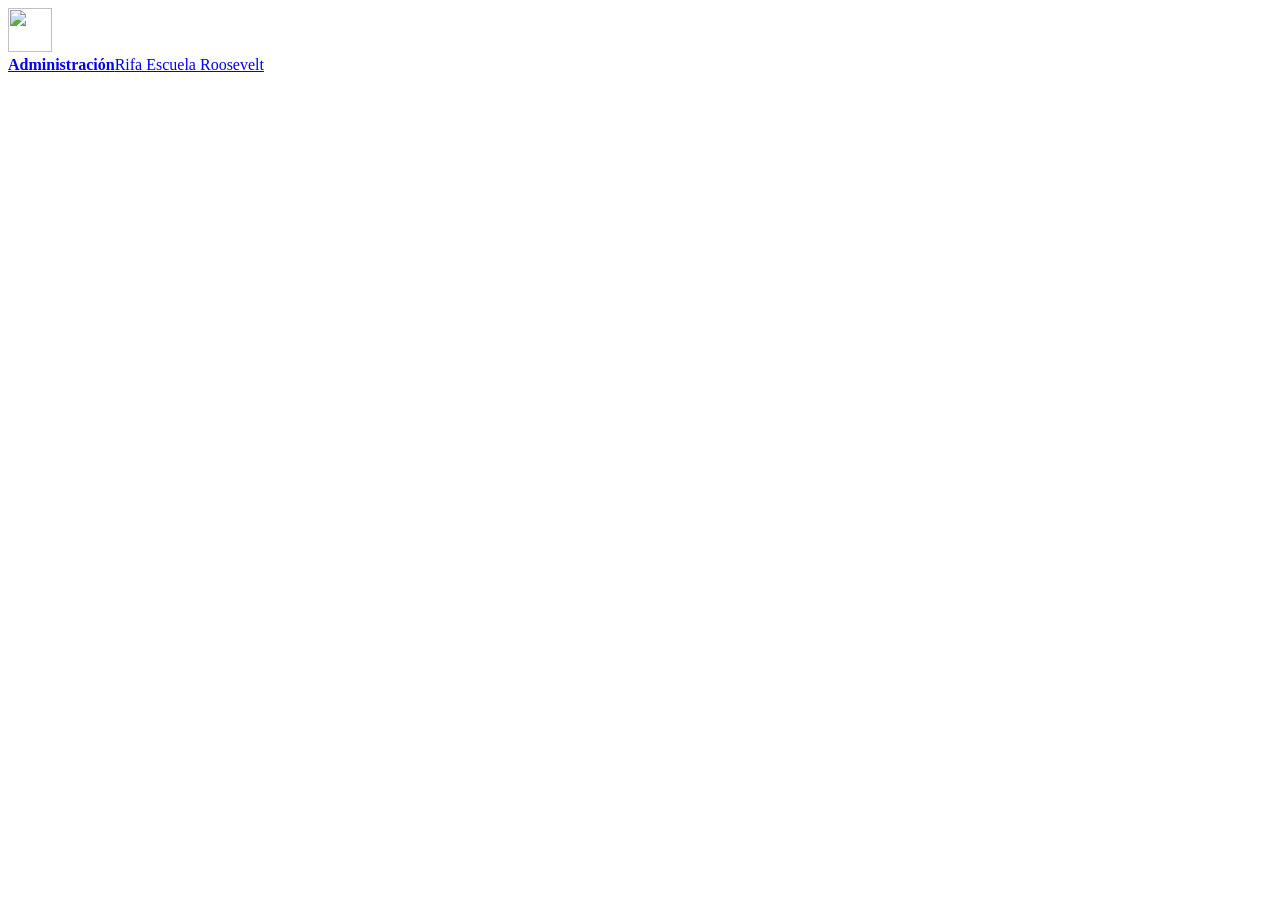
==== admin.html @ 17afc17a "Add files via upload" ====
<!doctype html>
<html lang="es-UY">
<head>
  <meta charset="utf-8">
  <meta name="viewport" content="width=device-width, initial-scale=1, viewport-fit=cover">
  <title>Administración · Rifa Roosevelt</title>
  <meta name="robots" content="noindex, nofollow">
  <meta name="theme-color" content="#0B3D91">
  <link rel="icon" href="img/logo.svg" type="image/svg+xml">
  <link rel="preconnect" href="https://fonts.googleapis.com">
  <link rel="preconnect" href="https://fonts.gstatic.com" crossorigin>
  <link href="https://fonts.googleapis.com/css2?family=Baloo+2:wght@700;800&family=Kaushan+Script&family=Nunito:wght@600;700;800&display=swap" rel="stylesheet">
  <link rel="stylesheet" href="css/estilos.css">
</head>
<body class="panel-body">
  <header class="barra">
    <div class="contenedor">
      <a class="marca" href="admin.html">
        <img src="img/logo.svg" alt="" width="44" height="44">
        <div><b>Administración</b><span>Rifa Escuela Roosevelt</span></div>
      </a>
      <nav id="nav-sesion" hidden>
        <span id="quien" style="font-weight:700;font-size:.9rem"></span>
        <a href="#" id="salir">Salir</a>
      </nav>
    </div>
  </header>

  <section id="v-login" class="contenedor login" hidden>
    <form class="tarjeta" id="form-login">
      <h1>Administración</h1>
      <p style="color:var(--texto-suave)">Acceso exclusivo para la administración de la Escuela.</p>
      <div class="campo"><label for="l-usuario">Usuario</label><input id="l-usuario" autocomplete="username" autocapitalize="none" required></div>
      <div class="campo"><label for="l-clave">Contraseña</label><input id="l-clave" type="password" autocomplete="current-password" required></div>
      <button class="btn btn-azul btn-bloque btn-grande" type="submit">Ingresar</button>
    </form>
  </section>

  <div id="v-app" hidden>
    <div class="contenedor">
      <div class="pestanas" role="tablist">
        <button class="activo" data-vista="resumen">📊 Resumen</button>
        <button data-vista="vendidos">📋 Vendidos</button>
        <button data-vista="buscar">🔎 Buscar</button>
        <button data-vista="operaciones">🧾 Operaciones</button>
        <button data-vista="movimientos">🕓 Historial</button>
        <button data-vista="vendedores">👥 Vendedores</button>
        <button data-vista="exportar">⬇️ Exportar</button>
      </div>
    </div>

    <section class="contenedor vista" id="vista-resumen"></section>

    <section class="contenedor vista" id="vista-vendidos" hidden>
      <div class="cab-panel">
        <h2 style="margin:0">Números vendidos</h2>
        <div class="filtros">
          <button class="btn btn-sec btn-chico" id="vend-actualizar">↻ Actualizar</button>
          <button class="btn btn-azul btn-chico" id="vend-descargar">⬇️ Descargar esta lista</button>
        </div>
      </div>
      <div class="filtros tarjeta" style="margin-bottom:12px">
        <label class="sr" for="vf-texto">Buscar</label>
        <input id="vf-texto" placeholder="Número, nombre, teléfono o correo" style="flex:1 1 220px">
        <label class="sr" for="vf-canal">Canal</label>
        <select id="vf-canal"><option value="">Online y presencial</option><option value="online">Solo online</option><option value="presencial">Solo presencial</option></select>
        <label class="sr" for="vf-metodo">Método</label>
        <select id="vf-metodo"><option value="">Efectivo y Mercado Pago</option><option value="efectivo">Solo efectivo</option><option value="mercadopago">Solo Mercado Pago</option></select>
        <label class="sr" for="vf-vendedor">Vendedor</label>
        <select id="vf-vendedor"><option value="">Todos los vendedores</option></select>
      </div>
      <div class="kpis" id="vend-kpis"></div>
      <div id="res-vendidos"></div>
    </section>

    <section class="contenedor vista" id="vista-buscar" hidden>
      <form class="buscador tarjeta" id="form-buscar" style="margin-bottom:14px">
        <label class="sr" for="q">Buscar</label>
        <input id="q" placeholder="Número (1985), nombre, teléfono, correo u operación">
        <button class="btn btn-azul" type="submit">Buscar</button>
      </form>
      <div id="res-buscar"></div>
    </section>

    <section class="contenedor vista" id="vista-operaciones" hidden>
      <div class="cab-panel">
        <h2 style="margin:0">Operaciones</h2>
        <div class="filtros">
          <label class="sr" for="f-estado">Estado</label>
          <select id="f-estado">
            <option value="">Todas</option>
            <option value="pendiente">Pendientes</option>
            <option value="aprobada">Aprobadas</option>
            <option value="revisar">Para revisar</option>
            <option value="vencida">Vencidas</option>
            <option value="cancelada">Canceladas</option>
            <option value="anulada">Anuladas</option>
          </select>
        </div>
      </div>
      <div id="res-operaciones"></div>
    </section>

    <section class="contenedor vista" id="vista-movimientos" hidden>
      <h2>Historial de movimientos</h2>
      <p style="color:var(--texto-suave)">Últimos 300 registros. El historial completo está en la hoja MOVIMIENTOS y se puede exportar.</p>
      <div id="res-movimientos"></div>
    </section>

    <section class="contenedor vista" id="vista-vendedores" hidden>
      <div class="dos-col">
        <form class="tarjeta" id="form-vendedor">
          <h2 id="titulo-vendedor">Agregar vendedor</h2>
          <input type="hidden" name="id">
          <div class="campo"><label for="v-nombre">Nombre y apellido</label><input id="v-nombre" name="nombre" required></div>
          <div class="campo"><label for="v-usuario">Usuario</label><input id="v-usuario" name="usuario" autocapitalize="none" required><small>Letras, números o punto. Ej.: maria.perez</small></div>
          <div class="campo"><label for="v-clave">Contraseña</label><input id="v-clave" name="clave" type="text" autocomplete="new-password"><small id="ayuda-clave">Mínimo 8 caracteres. Entregásela en persona.</small></div>
          <div class="grupo-form dos">
            <div class="campo"><label for="v-rol">Rol</label><select id="v-rol" name="rol"><option value="vendedor">Vendedor</option><option value="admin">Administrador</option></select></div>
            <div class="campo"><label for="v-activo">Estado</label><select id="v-activo" name="activo"><option value="SÍ">Habilitado</option><option value="NO">Deshabilitado</option></select></div>
          </div>
          <div style="display:flex;gap:8px;flex-wrap:wrap">
            <button class="btn btn-azul" type="submit">Guardar</button>
            <button class="btn btn-ghost" type="button" id="v-cancelar" hidden>Cancelar edición</button>
          </div>
        </form>

        <form class="tarjeta" id="form-asignar">
          <h2>Talonarios físicos</h2>
          <p style="color:var(--texto-suave);margin-top:0">Asigná a cada vendedor los números de su talonario impreso. Esos números no se venden por la web: solo los puede vender ese vendedor (o la administración).</p>
          <div class="grupo-form dos">
            <div class="campo"><label for="a-desde">Desde</label><input id="a-desde" name="desde" inputmode="numeric" placeholder="1001" required></div>
            <div class="campo"><label for="a-hasta">Hasta</label><input id="a-hasta" name="hasta" inputmode="numeric" placeholder="1050" required></div>
          </div>
          <div class="campo"><label for="a-vend">Vendedor</label><select id="a-vend" name="vendedorId"></select></div>
          <button class="btn btn-azul" type="submit">Asignar</button>
        </form>
      </div>
      <h2 style="margin-top:24px">Vendedores</h2>
      <div id="res-vendedores"></div>
    </section>

    <section class="contenedor vista" id="vista-exportar" hidden>
      <div class="tarjeta">
        <h2>Exportar reportes</h2>
        <p style="color:var(--texto-suave)">Descarga archivos CSV que se abren con Excel o Google Sheets.</p>
        <div style="display:flex;gap:10px;flex-wrap:wrap">
          <button class="btn btn-azul" data-exportar="numeros">Números (2.000)</button>
          <button class="btn btn-azul" data-exportar="operaciones">Operaciones</button>
          <button class="btn btn-azul" data-exportar="movimientos">Historial</button>
          <button class="btn btn-azul" data-exportar="vendedores">Vendedores</button>
        </div>
      </div>
    </section>
  </div>

  <dialog id="dlg" aria-labelledby="dlg-titulo">
    <div class="dlg-cab"><h2 id="dlg-titulo"></h2><button class="cerrar" type="button" aria-label="Cerrar" data-cerrar>×</button></div>
    <form class="dlg-cuerpo" id="dlg-form" novalidate></form>
  </dialog>

  <script src="js/config.js"></script>
  <script src="js/comun.js"></script>
  <script src="js/admin.js"></script>
</body>
</html>
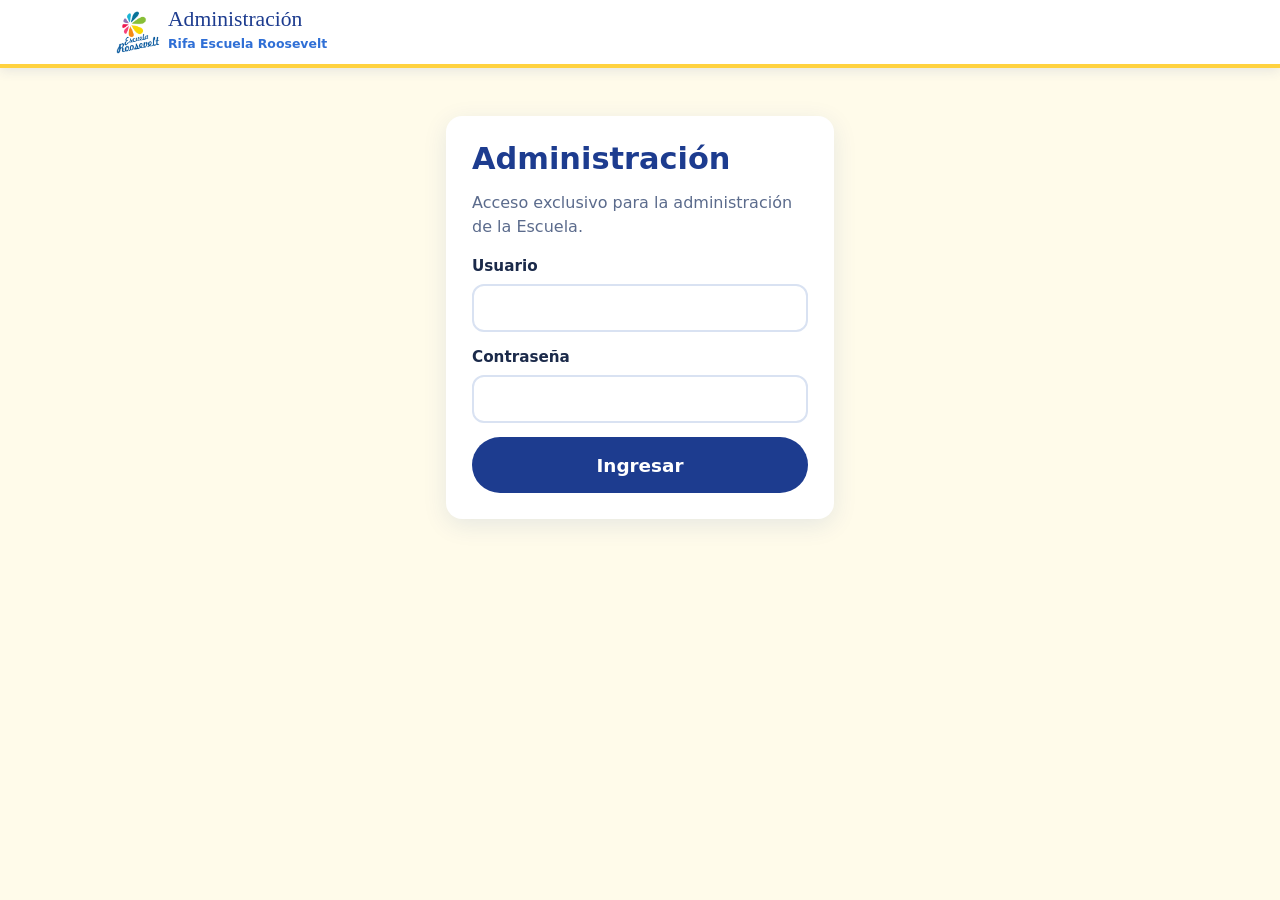
==== commit 0842f1b3: "Add files via upload" ====
--- a/admin.html
+++ b/admin.html
@@ -6,7 +6,7 @@
   <title>Administración · Rifa Roosevelt</title>
   <meta name="robots" content="noindex, nofollow">
   <meta name="theme-color" content="#0B3D91">
-  <link rel="icon" href="img/logo.svg" type="image/svg+xml">
+  <link rel="icon" href="img/logo.png" type="image/png">
   <link rel="preconnect" href="https://fonts.googleapis.com">
   <link rel="preconnect" href="https://fonts.gstatic.com" crossorigin>
   <link href="https://fonts.googleapis.com/css2?family=Baloo+2:wght@700;800&family=Kaushan+Script&family=Nunito:wght@600;700;800&display=swap" rel="stylesheet">
@@ -16,7 +16,7 @@
   <header class="barra">
     <div class="contenedor">
       <a class="marca" href="admin.html">
-        <img src="img/logo.svg" alt="" width="44" height="44">
+        <img src="img/logo.png" alt="" width="44" height="44">
         <div><b>Administración</b><span>Rifa Escuela Roosevelt</span></div>
       </a>
       <nav id="nav-sesion" hidden>
--- a/css/estilos.css
+++ b/css/estilos.css
@@ -0,0 +1,400 @@
+:root {
+  /* Colores tomados del talón impreso */
+  --azul-osc: #1D3C8F;
+  --azul: #2F6FD6;
+  --azul-claro: #E6EEFC;
+  --amarillo: #FFD23F;
+  --amarillo-osc: #E8B400;
+  --amarillo-fondo: #F7D84B;
+  --amarillo-suave: #FFF4C2;
+  --blanco: #FFFFFF;
+  --fondo: #FFFBEA;
+  --texto: #1B2A4A;
+  --texto-suave: #5B6B8C;
+  --borde: #D9E2F2;
+  --verde: #1E8E3E;
+  --verde-claro: #E3F4E8;
+  --rojo: #C62828;
+  --rojo-claro: #FDECEC;
+  --gris: #A9B4C8;
+  --radio: 16px;
+  --sombra: 0 6px 24px rgba(11, 61, 145, .10);
+  --fuente-titulo: 'Baloo 2', 'Nunito', system-ui, sans-serif;
+  --fuente-script: 'Kaushan Script', 'Brush Script MT', cursive;
+  --fuente: 'Nunito', system-ui, -apple-system, 'Segoe UI', Roboto, sans-serif;
+}
+
+* { box-sizing: border-box; }
+html { scroll-behavior: smooth; }
+body {
+  margin: 0;
+  font-family: var(--fuente);
+  color: var(--texto);
+  background: var(--fondo);
+  line-height: 1.5;
+  -webkit-font-smoothing: antialiased;
+}
+img { max-width: 100%; display: block; }
+h1, h2, h3 { font-family: var(--fuente-titulo); line-height: 1.1; margin: 0 0 .4em; color: var(--azul-osc); }
+a { color: var(--azul); }
+.sr { position: absolute; width: 1px; height: 1px; overflow: hidden; clip: rect(0 0 0 0); white-space: nowrap; }
+.contenedor { width: 100%; max-width: 1080px; margin: 0 auto; padding: 0 16px; }
+[hidden] { display: none !important; }
+
+/* ---------- Botones y formularios ---------- */
+.btn {
+  display: inline-flex; align-items: center; justify-content: center; gap: .5em;
+  font: 800 1rem var(--fuente); border: 0; border-radius: 999px; padding: .8em 1.4em;
+  cursor: pointer; text-decoration: none; transition: transform .15s, box-shadow .15s, background .15s;
+  min-height: 48px;
+}
+.btn:active { transform: scale(.97); }
+.btn:disabled { opacity: .55; cursor: not-allowed; transform: none; }
+.btn-pri { background: var(--azul-osc); color: #fff; box-shadow: 0 4px 0 #0F2560; }
+.btn-pri:hover:not(:disabled) { background: var(--azul); }
+.btn-azul { background: var(--azul-osc); color: #fff; }
+.btn-azul:hover:not(:disabled) { background: var(--azul); }
+.btn-sec { background: var(--azul-claro); color: var(--azul-osc); }
+.btn-ghost { background: transparent; color: var(--azul-osc); border: 2px solid var(--borde); }
+.btn-peligro { background: var(--rojo-claro); color: var(--rojo); }
+.btn-grande { font-size: 1.15rem; padding: .9em 1.8em; min-height: 56px; }
+.btn-chico { min-height: 36px; padding: .4em .9em; font-size: .9rem; }
+.btn-bloque { width: 100%; }
+
+.campo { display: flex; flex-direction: column; gap: 6px; margin-bottom: 14px; }
+.campo label { font-weight: 700; font-size: .95rem; }
+.campo small { color: var(--texto-suave); }
+input[type=text], input[type=tel], input[type=email], input[type=password], input[type=number], input:not([type]), select, textarea {
+  font: 600 1rem var(--fuente); color: var(--texto); background: #fff;
+  border: 2px solid var(--borde); border-radius: 12px; padding: .75em .9em; width: 100%; min-height: 48px;
+}
+input:focus, select:focus, textarea:focus { outline: none; border-color: var(--azul); box-shadow: 0 0 0 4px rgba(21, 101, 192, .15); }
+.check { display: inline-flex; align-items: center; gap: 8px; font-weight: 700; cursor: pointer; }
+.check input { width: 22px; height: 22px; accent-color: var(--azul-osc); }
+:focus-visible { outline: 3px solid var(--amarillo); outline-offset: 2px; }
+
+.spinner {
+  width: 1em; height: 1em; border-radius: 50%; display: inline-block;
+  border: 3px solid currentColor; border-right-color: transparent; animation: girar .7s linear infinite;
+}
+.spinner.grande { width: 48px; height: 48px; border-width: 5px; color: var(--azul); }
+@keyframes girar { to { transform: rotate(360deg); } }
+
+/* ---------- Encabezado ---------- */
+.barra {
+  background: #fff; color: var(--azul-osc); position: sticky; top: 0; z-index: 30;
+  border-bottom: 4px solid var(--amarillo); box-shadow: 0 2px 12px rgba(29, 60, 143, .12);
+}
+.barra .contenedor { display: flex; align-items: center; gap: 12px; min-height: 64px; }
+.marca { display: flex; align-items: center; gap: 8px; color: var(--azul-osc); text-decoration: none; }
+.marca img { width: 44px; height: 44px; }
+.marca b { font-family: var(--fuente-script); font-weight: 400; font-size: 1.35rem; line-height: 1; display: block; }
+.marca span { font-size: .78rem; font-weight: 800; color: var(--azul); white-space: nowrap; }
+.marca b { white-space: nowrap; }
+@media (max-width: 400px) {
+  .marca span { display: none; }
+  .marca b { font-size: 1.15rem; }
+  .marca img { width: 36px; height: 36px; }
+  .barra nav a.btn { padding: .45em .9em; }
+}
+.barra nav { margin-left: auto; display: flex; gap: 6px; align-items: center; }
+.barra nav a { color: var(--azul-osc); text-decoration: none; font-weight: 800; padding: 8px 12px; border-radius: 999px; font-size: .95rem; }
+.barra nav a:hover { background: var(--azul-claro); }
+.barra .btn-pri { min-height: 40px; padding: .5em 1.1em; color: #fff; }
+.barra .btn-pri:hover { background: var(--azul); }
+
+/* ---------- Héroe (inspirado en el talón impreso) ---------- */
+.heroe {
+  position: relative; overflow: hidden; color: var(--azul-osc);
+  background:
+    radial-gradient(ellipse at 30% 30%, rgba(255, 255, 255, .55), transparent 60%),
+    radial-gradient(ellipse at 80% 90%, rgba(232, 180, 0, .35), transparent 55%),
+    var(--amarillo-fondo);
+}
+.heroe .contenedor { position: relative; z-index: 2; display: grid; gap: 26px; padding-top: 34px; padding-bottom: 48px; }
+.hoja { position: absolute; z-index: 1; width: 150px; height: 150px; pointer-events: none; opacity: .95; }
+.hoja.h1 { left: -40px; top: -30px; transform: rotate(10deg); }
+.hoja.h2 { right: -46px; bottom: -36px; transform: rotate(190deg); }
+.hoja.h3 { right: -50px; top: 40px; transform: scaleX(-1) rotate(-20deg); width: 120px; height: 120px; }
+.logo-escuela {
+  display: inline-flex; align-items: center; gap: 8px; background: #fff; padding: 8px 18px 8px 10px;
+  border-radius: 18px 26px 16px 28px; box-shadow: 0 4px 0 rgba(29, 60, 143, .08); transform: rotate(-2deg);
+}
+.logo-escuela img { width: 54px; height: 54px; }
+.logo-escuela div { font-family: var(--fuente-script); line-height: .95; color: var(--azul-osc); }
+.logo-escuela small { display: block; font-size: 1.05rem; }
+.logo-escuela b { display: block; font-weight: 400; font-size: 1.7rem; }
+.heroe h1 {
+  font-family: var(--fuente-script); font-weight: 400; color: var(--azul-osc);
+  font-size: clamp(3rem, 12vw, 5.4rem); margin: 18px 0 8px; transform: rotate(-3deg); transform-origin: left;
+  text-shadow: 3px 3px 0 rgba(255, 255, 255, .7);
+}
+.pildora {
+  display: inline-block; background: var(--azul); color: #fff; font-weight: 800; border-radius: 999px;
+  padding: .45em 1.1em; font-size: clamp(1rem, 3.6vw, 1.2rem); box-shadow: 0 3px 0 var(--azul-osc);
+}
+.heroe .sub { margin: 0 0 22px; }
+.heroe-acciones { display: flex; flex-wrap: wrap; gap: 12px; align-items: center; }
+.precio-chip {
+  display: inline-flex; align-items: baseline; gap: 6px; font-weight: 800;
+  background: #fff; color: var(--azul-osc); border-radius: 999px; padding: .55em 1.1em; border: 3px solid var(--amarillo-osc);
+}
+.precio-chip b { font-family: var(--fuente-titulo); font-size: 1.5rem; }
+
+.premio {
+  background: #fff; color: var(--texto); padding: 22px 20px 20px; align-self: start;
+  border-radius: 26px 14px 30px 16px; box-shadow: 0 14px 34px rgba(29, 60, 143, .18); transform: rotate(1deg);
+}
+.premio .kicker { font-weight: 800; color: var(--azul); font-size: .85rem; text-transform: uppercase; letter-spacing: .06em; }
+.premio h2 {
+  font-family: var(--fuente-titulo); font-weight: 800; text-transform: uppercase; color: var(--azul-osc);
+  font-size: clamp(1.7rem, 6.5vw, 2.3rem); line-height: 1; margin: 2px 0 6px;
+}
+.premio .incluye { font-weight: 800; margin: 0 0 14px; }
+.postal { position: relative; border-radius: 16px; overflow: hidden; margin-bottom: 14px; aspect-ratio: 16 / 8; background: #8FD0F5; }
+.postal svg, .postal img { position: absolute; inset: 0; width: 100%; height: 100%; object-fit: cover; }
+.sorteo-fecha {
+  display: flex; gap: 12px; align-items: center; background: var(--amarillo-suave); border-radius: 14px; padding: 12px 14px;
+}
+.sorteo-fecha .cal {
+  flex: none; width: 52px; text-align: center; background: #fff; border-radius: 10px; overflow: hidden;
+  font-weight: 800; box-shadow: 0 2px 6px rgba(29, 60, 143, .15);
+}
+.sorteo-fecha .cal small { display: block; background: var(--rojo); color: #fff; font-size: .7rem; padding: 2px 0; }
+.sorteo-fecha .cal b { display: block; font-family: var(--fuente-titulo); font-size: 1.5rem; color: var(--azul-osc); line-height: 1.3; }
+.apoyo { display: flex; align-items: center; gap: 8px; justify-content: center; margin-top: 14px; font-weight: 700; color: var(--texto-suave); font-size: .9rem; }
+.apoyo b { font-family: var(--fuente-titulo); font-size: 1.4rem; color: var(--azul-osc); letter-spacing: -.5px; }
+.apoyo b span { color: var(--amarillo-osc); }
+
+@media (min-width: 860px) {
+  .heroe .contenedor { grid-template-columns: 1.1fr 1fr; align-items: center; padding-top: 56px; padding-bottom: 72px; }
+  .hoja { width: 220px; height: 220px; }
+}
+section[id] { scroll-margin-top: 76px; }
+
+/* ---------- Secciones ---------- */
+.seccion { padding: 44px 0; }
+.seccion h2 { font-size: clamp(1.7rem, 5vw, 2.3rem); }
+.seccion .bajada { color: var(--texto-suave); font-weight: 600; margin: 0 0 22px; }
+.tarjeta { background: #fff; border-radius: var(--radio); box-shadow: var(--sombra); padding: 20px; }
+
+.progreso { margin: 0 0 22px; }
+.progreso .cifras { display: flex; justify-content: space-between; flex-wrap: wrap; gap: 8px; font-weight: 800; margin-bottom: 8px; }
+.progreso .cifras b { color: var(--azul-osc); font-family: var(--fuente-titulo); font-size: 1.3rem; }
+.barra-prog { height: 14px; background: var(--azul-claro); border-radius: 999px; overflow: hidden; }
+.barra-prog i { display: block; height: 100%; width: 0; background: linear-gradient(90deg, var(--amarillo), var(--amarillo-osc)); border-radius: 999px; transition: width .8s; }
+
+/* ---------- Grilla de números ---------- */
+.grilla-herramientas { display: flex; flex-wrap: wrap; gap: 10px; justify-content: space-between; margin-bottom: 14px; }
+.buscador { display: flex; gap: 8px; flex: 1 1 300px; }
+.buscador input { flex: 1; font-size: 1.05rem; }
+.grilla-acciones { display: flex; gap: 12px; align-items: center; flex-wrap: wrap; }
+.tabs {
+  display: flex; gap: 6px; overflow-x: auto; padding: 4px 2px 10px; margin: 0 -2px;
+  scrollbar-width: thin; -webkit-overflow-scrolling: touch;
+}
+.tab {
+  flex: none; font: 800 .9rem var(--fuente); border: 2px solid var(--borde); background: #fff; color: var(--azul-osc);
+  border-radius: 999px; padding: .45em .95em; cursor: pointer; min-height: 40px;
+}
+.tab.activo { background: var(--azul-osc); border-color: var(--azul-osc); color: #fff; }
+.leyenda { display: flex; flex-wrap: wrap; gap: 6px 16px; font-size: .85rem; font-weight: 700; color: var(--texto-suave); margin-bottom: 12px; }
+.leyenda span { display: inline-flex; align-items: center; gap: 6px; }
+.n-ej { width: 16px; height: 16px; border-radius: 5px; display: inline-block; border: 2px solid var(--azul); background: #fff; }
+.n-ej.sel { background: var(--amarillo); border-color: var(--amarillo-osc); }
+.n-ej.r { background: repeating-linear-gradient(45deg, #FFE8A3, #FFE8A3 3px, #fff 3px, #fff 6px); border-color: #E2C46B; }
+.n-ej.v { background: var(--azul-osc); border-color: var(--azul-osc); }
+.n-ej.a { background: #E9EDF4; border-color: #C9D2E3; }
+.n-ej.m { background: var(--verde-claro); border-color: var(--verde); }
+
+.numeros { display: grid; grid-template-columns: repeat(auto-fill, minmax(62px, 1fr)); gap: 7px; }
+.n {
+  font: 800 1rem var(--fuente); min-height: 46px; border-radius: 10px; cursor: pointer;
+  border: 2px solid #B9CCEB; background: #fff; color: var(--azul-osc); transition: transform .1s, background .1s;
+  font-variant-numeric: tabular-nums;
+}
+.n:hover:not(:disabled) { border-color: var(--azul); transform: translateY(-1px); }
+.n.sel { background: var(--amarillo); border-color: var(--amarillo-osc); color: var(--azul-osc); box-shadow: 0 3px 0 var(--amarillo-osc); }
+.n.m { background: var(--verde-claro); border-color: var(--verde); }
+.n.m.sel { background: var(--amarillo); border-color: var(--amarillo-osc); }
+.n.r { background: repeating-linear-gradient(45deg, #FFF3CC, #FFF3CC 6px, #fff 6px, #fff 12px); border-color: #EAD38A; color: #9A8650; cursor: not-allowed; }
+.n.v { background: var(--azul-osc); border-color: var(--azul-osc); color: rgba(255, 255, 255, .55); cursor: not-allowed; text-decoration: line-through; }
+.n.a { background: #EEF1F6; border-color: #DDE3EE; color: #9AA6BC; cursor: not-allowed; }
+.n.destello { animation: destello 1.5s; }
+@keyframes destello { 0%, 100% { box-shadow: 0 0 0 0 rgba(255, 199, 44, 0); } 30% { box-shadow: 0 0 0 6px rgba(255, 199, 44, .9); } }
+.vacio { grid-column: 1 / -1; color: var(--texto-suave); font-weight: 700; text-align: center; padding: 20px; }
+
+/* ---------- Carrito fijo ---------- */
+.carrito {
+  position: fixed; left: 0; right: 0; bottom: 0; z-index: 40; background: #fff;
+  box-shadow: 0 -6px 24px rgba(11, 61, 145, .18); border-top: 4px solid var(--amarillo);
+  transform: translateY(110%); transition: transform .25s;
+}
+.carrito.visible { transform: none; }
+.carrito .contenedor { display: flex; align-items: center; gap: 12px; padding-top: 12px; padding-bottom: 12px; }
+.carrito .resumen { flex: 1; min-width: 0; }
+.carrito .resumen b { font-family: var(--fuente-titulo); font-size: 1.35rem; color: var(--azul-osc); }
+.chips { display: flex; gap: 6px; overflow-x: auto; padding: 4px 0; scrollbar-width: none; }
+.chip {
+  flex: none; display: inline-flex; align-items: center; gap: 4px; background: var(--amarillo); color: var(--azul-osc);
+  border: 0; border-radius: 999px; padding: 3px 6px 3px 10px; font: 800 .9rem var(--fuente); cursor: pointer;
+}
+.chip::after { content: '×'; font-size: 1.1rem; line-height: 1; padding: 0 2px; }
+body.con-carrito { padding-bottom: 110px; }
+@media (max-width: 520px) {
+  .carrito .contenedor { flex-wrap: wrap; gap: 6px; padding-top: 10px; padding-bottom: 10px; }
+  .carrito .resumen { flex-basis: 100%; }
+  .carrito .btn { width: 100%; min-height: 50px; font-size: 1.05rem; }
+  body.con-carrito { padding-bottom: 160px; }
+}
+
+/* ---------- Pasos / info ---------- */
+.pasos { display: grid; gap: 14px; }
+@media (min-width: 760px) { .pasos { grid-template-columns: repeat(3, 1fr); } }
+.paso { display: flex; gap: 14px; align-items: flex-start; }
+.paso .nro {
+  flex: none; width: 44px; height: 44px; border-radius: 50%; background: var(--amarillo); color: var(--azul-osc);
+  display: grid; place-items: center; font: 800 1.3rem var(--fuente-titulo);
+}
+.paso h3 { font-size: 1.2rem; margin-bottom: 2px; }
+.paso p { margin: 0; color: var(--texto-suave); font-weight: 600; }
+
+.dos-col { display: grid; gap: 18px; }
+@media (min-width: 860px) { .dos-col { grid-template-columns: 1fr 1fr; } }
+.condiciones { padding-left: 1.2em; margin: 0; }
+.condiciones li { margin-bottom: 8px; }
+.escuela-banda { background: var(--azul-osc); color: #fff; }
+.escuela-banda h2 { color: var(--amarillo); font-family: var(--fuente-script); font-weight: 400; }
+.escuela-banda .btn-pri { background: var(--amarillo); color: var(--azul-osc); box-shadow: 0 4px 0 var(--amarillo-osc); }
+.escuela-banda p { opacity: .92; max-width: 720px; }
+.escuela-banda .lema { font-weight: 800; letter-spacing: .08em; text-transform: uppercase; font-size: .85rem; color: var(--amarillo); opacity: 1; }
+.pie { background: #08306f; color: rgba(255, 255, 255, .8); padding: 28px 0 36px; font-size: .9rem; }
+.pie a { color: var(--amarillo); }
+
+/* ---------- Diálogo ---------- */
+dialog {
+  border: 0; padding: 0; border-radius: 22px; width: min(520px, calc(100vw - 24px)); max-height: calc(100dvh - 24px);
+  box-shadow: 0 30px 80px rgba(0, 0, 0, .35); color: var(--texto);
+}
+dialog::backdrop { background: rgba(8, 30, 70, .6); }
+.dlg-cab { background: var(--azul-osc); color: #fff; padding: 18px 20px; display: flex; align-items: center; gap: 12px; }
+.dlg-cab h2 { color: #fff; margin: 0; font-size: 1.4rem; }
+.dlg-cab .cerrar { margin-left: auto; background: rgba(255, 255, 255, .15); color: #fff; border: 0; width: 40px; height: 40px; border-radius: 50%; font-size: 1.4rem; cursor: pointer; }
+.dlg-cuerpo { padding: 20px; }
+.paso-ind { font-size: .8rem; font-weight: 800; opacity: .8; text-transform: uppercase; letter-spacing: .06em; }
+.resumen-compra { background: var(--azul-claro); border-radius: 14px; padding: 12px 14px; margin-bottom: 16px; }
+.resumen-compra .fila { display: flex; justify-content: space-between; font-weight: 700; }
+.resumen-compra .total { font-family: var(--fuente-titulo); font-size: 1.4rem; color: var(--azul-osc); }
+.nota { font-size: .85rem; color: var(--texto-suave); margin: 10px 0 0; }
+.trampa { position: absolute; left: -9999px; }
+.mp-logo { display: inline-flex; align-items: center; gap: 6px; font-weight: 800; }
+
+/* ---------- Resultado / comprobante ---------- */
+.resultado { min-height: 70vh; padding: 36px 0 60px; }
+.estado-caja { text-align: center; max-width: 560px; margin: 0 auto; }
+.estado-caja .icono { font-size: 64px; line-height: 1; margin-bottom: 10px; }
+.estado-caja .spinner { margin: 10px auto 18px; }
+.estado-caja .acciones { display: flex; flex-wrap: wrap; gap: 10px; justify-content: center; margin-top: 18px; }
+
+.comprobante {
+  background: #fff; border-radius: 22px; box-shadow: var(--sombra); overflow: hidden; max-width: 560px; margin: 0 auto;
+  border: 1px solid var(--borde);
+}
+.comprobante header { background: var(--azul-osc); color: #fff; display: flex; gap: 12px; align-items: center; padding: 16px 18px; }
+.comprobante header h2 { color: #fff; margin: 0; font-size: 1.35rem; }
+.comp-esc { font-family: var(--fuente-script); font-size: 1.05rem; }
+.comprobante header img { background: #fff; border-radius: 14px; padding: 4px; }
+.sello { margin-left: auto; background: var(--verde); color: #fff; border-radius: 999px; padding: 4px 10px; font-weight: 800; font-size: .8rem; white-space: nowrap; }
+.comp-nombre { font: 800 1.25rem var(--fuente-titulo); margin: 18px 18px 6px; color: var(--azul-osc); }
+.comp-numeros { display: flex; flex-wrap: wrap; gap: 8px; padding: 0 18px; }
+.comp-numeros span {
+  background: var(--amarillo); color: var(--azul-osc); font: 800 1.6rem var(--fuente-titulo); padding: 6px 16px;
+  border-radius: 12px; font-variant-numeric: tabular-nums;
+}
+.comprobante dl { display: grid; grid-template-columns: 1fr 1fr; gap: 10px; margin: 18px; }
+.comprobante dl div { background: var(--fondo); border-radius: 10px; padding: 8px 12px; }
+.comprobante dt { font-size: .75rem; font-weight: 800; color: var(--texto-suave); text-transform: uppercase; }
+.comprobante dd { margin: 0; font-weight: 800; word-break: break-all; }
+.comp-premio { margin: 0; padding: 14px 18px; background: var(--azul-claro); font-weight: 700; }
+
+/* ---------- Aviso ---------- */
+.aviso {
+  position: fixed; left: 50%; top: 16px; transform: translate(-50%, -150%); z-index: 100;
+  background: var(--azul-osc); color: #fff; padding: 12px 18px; border-radius: 14px; font-weight: 700;
+  box-shadow: 0 10px 30px rgba(0, 0, 0, .25); transition: transform .25s; max-width: calc(100vw - 32px);
+}
+.aviso.visible { transform: translate(-50%, 0); }
+.aviso.error { background: var(--rojo); }
+.aviso.ok { background: var(--verde); }
+
+.banda-aviso { background: var(--amarillo); color: var(--azul-osc); font-weight: 800; text-align: center; padding: 10px 16px; }
+
+/* ---------- Paneles (vendedores / administración) ---------- */
+.panel-body { background: var(--fondo); }
+.login { max-width: 420px; margin: 48px auto; }
+.login .tarjeta { padding: 26px; }
+.login h1 { font-size: 1.9rem; }
+.pestanas { display: flex; gap: 6px; overflow-x: auto; padding: 14px 0 6px; scrollbar-width: thin; }
+.pestanas button {
+  flex: none; font: 800 .95rem var(--fuente); border: 0; background: #fff; color: var(--azul-osc); border-radius: 999px;
+  padding: .55em 1.1em; cursor: pointer; box-shadow: 0 1px 4px rgba(11, 61, 145, .12); min-height: 42px;
+}
+.pestanas button.activo { background: var(--azul-osc); color: #fff; }
+.vista { padding-top: 14px; padding-bottom: 40px; }
+.kpis { display: grid; grid-template-columns: repeat(2, 1fr); gap: 10px; margin-bottom: 16px; }
+@media (min-width: 760px) { .kpis { grid-template-columns: repeat(4, 1fr); } }
+.kpi { background: #fff; border-radius: 14px; padding: 14px; box-shadow: var(--sombra); }
+.kpi small { display: block; font-weight: 800; color: var(--texto-suave); font-size: .78rem; text-transform: uppercase; letter-spacing: .04em; }
+.kpi b { font: 800 1.6rem var(--fuente-titulo); color: var(--azul-osc); font-variant-numeric: tabular-nums; }
+.kpi.destacado { background: var(--azul-osc); }
+.kpi.destacado small { color: rgba(255, 255, 255, .8); }
+.kpi.destacado b { color: var(--amarillo); }
+.segmentado { display: grid; grid-template-columns: 1fr 1fr; gap: 8px; margin-bottom: 14px; }
+.segmentado label {
+  border: 2px solid var(--borde); border-radius: 14px; padding: 12px; text-align: center; font-weight: 800; cursor: pointer;
+  background: #fff; display: flex; flex-direction: column; align-items: center; gap: 4px;
+}
+.segmentado input { position: absolute; opacity: 0; }
+.segmentado label:has(input:checked) { border-color: var(--azul-osc); background: var(--azul-claro); box-shadow: inset 0 0 0 1px var(--azul-osc); }
+.segmentado label span { font-size: 1.6rem; }
+.confirmacion-efectivo { background: var(--verde-claro); border: 2px solid var(--verde); border-radius: 14px; padding: 12px; margin-bottom: 14px; }
+
+.tabla-envoltura { overflow-x: auto; background: #fff; border-radius: 14px; box-shadow: var(--sombra); }
+table { width: 100%; border-collapse: collapse; font-size: .92rem; }
+th, td { padding: 10px 12px; text-align: left; border-bottom: 1px solid var(--borde); vertical-align: top; }
+th { background: var(--azul-claro); color: var(--azul-osc); font-weight: 800; white-space: nowrap; position: sticky; top: 0; }
+td.num, th.num { text-align: right; font-variant-numeric: tabular-nums; }
+tr:last-child td { border-bottom: 0; }
+.badge { display: inline-block; border-radius: 999px; padding: 2px 10px; font-weight: 800; font-size: .78rem; white-space: nowrap; }
+.b-aprobada, .b-vendido, .b-resuelta { background: var(--verde-claro); color: var(--verde); }
+.b-pendiente, .b-reservado { background: #FFF3CC; color: #8A6D00; }
+.b-revisar { background: var(--rojo-claro); color: var(--rojo); }
+.b-vencida, .b-cancelada, .b-anulada, .b-disponible { background: #EEF1F6; color: #5B6B8C; }
+.lista-ventas { display: grid; gap: 10px; }
+.venta { background: #fff; border-radius: 14px; padding: 14px; box-shadow: var(--sombra); }
+.venta .cab { display: flex; justify-content: space-between; gap: 10px; align-items: center; margin-bottom: 4px; }
+.venta .nums { font: 800 1.15rem var(--fuente-titulo); color: var(--azul-osc); }
+.venta .meta { color: var(--texto-suave); font-size: .88rem; font-weight: 600; }
+.venta .acciones { display: flex; gap: 8px; flex-wrap: wrap; margin-top: 10px; }
+.barras { display: grid; gap: 6px; }
+.barras .fila { display: grid; grid-template-columns: 92px 1fr 70px; gap: 8px; align-items: center; font-size: .88rem; font-weight: 700; }
+.barras .fila i { display: block; height: 14px; border-radius: 6px; background: var(--azul); min-width: 2px; }
+.barras .fila span:last-child { text-align: right; font-variant-numeric: tabular-nums; }
+.qr { display: grid; place-items: center; background: #fff; padding: 14px; border-radius: 16px; margin: 0 auto 14px; width: fit-content; }
+.grupo-form { display: grid; gap: 0 12px; }
+@media (min-width: 640px) { .grupo-form.dos { grid-template-columns: 1fr 1fr; } }
+.cab-panel { display: flex; align-items: center; gap: 10px; flex-wrap: wrap; justify-content: space-between; margin-bottom: 12px; }
+.filtros { display: flex; gap: 8px; flex-wrap: wrap; align-items: center; }
+.filtros select, .filtros input { width: auto; min-width: 160px; }
+
+/* ---------- Impresión del comprobante ---------- */
+@media print {
+  body * { visibility: hidden; }
+  #comprobante, #comprobante * { visibility: visible; }
+  #comprobante { position: absolute; left: 0; top: 0; width: 100%; box-shadow: none; }
+  .comprobante header, .comp-numeros span, .sello, .comp-premio { -webkit-print-color-adjust: exact; print-color-adjust: exact; }
+}
+
+@media (prefers-reduced-motion: reduce) {
+  *, *::before, *::after { animation-duration: .01ms !important; transition-duration: .01ms !important; scroll-behavior: auto !important; }
+}
